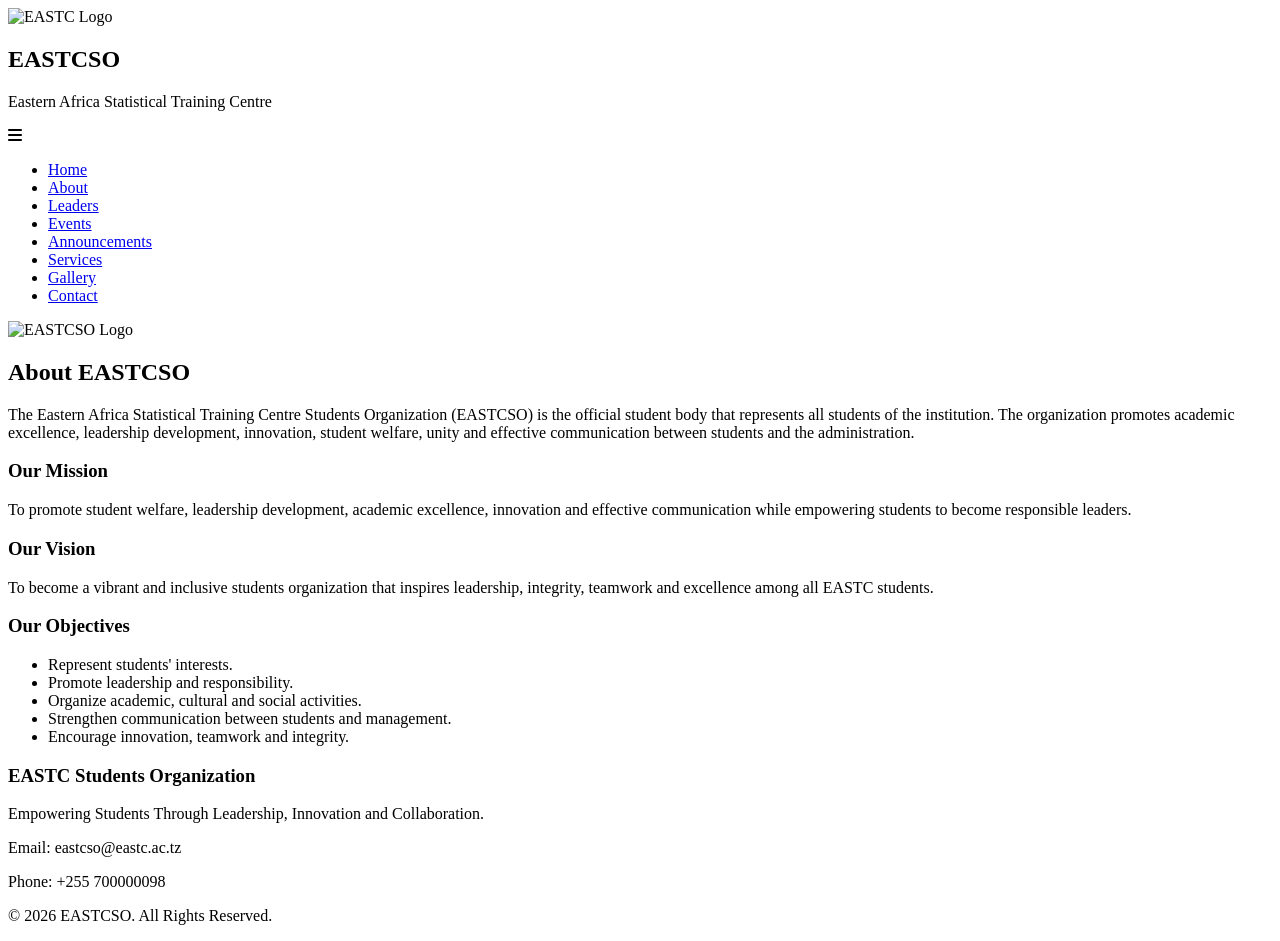
==== about.html @ 0e153372 "Add files via upload initial EASTCSO website" ====
<!DOCTYPE html>
<html lang="en">
<head>

    <meta charset="UTF-8">
    <meta name="viewport" content="width=device-width, initial-scale=1.0">

    <title>EASTCSO | Home</title>

    <link rel="stylesheet" href="css/style.CSS">

    <link rel="stylesheet"
    href="https://cdnjs.cloudflare.com/ajax/libs/font-awesome/6.6.0/css/all.min.css">

<header>

    <div class="logo">

        <img src="images/logo.webp" alt="EASTC Logo">

        <div class="logo-text">

            <h2>EASTCSO</h2>

            <p>Eastern Africa Statistical Training Centre</p>

        </div>

    </div>

    <div class="menu-toggle">
        <i class="fas fa-bars"></i>
    </div>

    <nav class="navbar">

        <ul>

            <li><a href="index.html">Home</a></li>

            <li><a href="about.html">About</a></li>

            <li><a href="leaders.html">Leaders</a></li>

            <li><a href="events.html">Events</a></li>

            <li><a href="announcements.html">Announcements</a></li>

            <li><a href="services.html">Services</a></li>

            <li><a href="gallery.html">Gallery</a></li>

            <li><a href="contact.html">Contact</a></li>

        </ul>

    </nav>

</header>


<!--================== ABOUT ==================-->



<section class="about" id="about">

    <div class="about-container">

        <div class="about-image">

            <img src="images/logo.webp" alt="EASTCSO Logo">

        </div>

        <div class="about-content">

            <h2>About EASTCSO</h2>

            <p>
                The Eastern Africa Statistical Training Centre Students Organization
                (EASTCSO) is the official student body that represents all students
                of the institution. The organization promotes academic excellence,
                leadership development, innovation, student welfare, unity and
                effective communication between students and the administration.
            </p>

            <h3>Our Mission</h3>

            <p>
                To promote student welfare, leadership development, academic
                excellence, innovation and effective communication while empowering
                students to become responsible leaders.
            </p>

            <h3>Our Vision</h3>

            <p>
                To become a vibrant and inclusive students organization that inspires
                leadership, integrity, teamwork and excellence among all EASTC
                students.
            </p>

            <h3>Our Objectives</h3>

            <ul>

                <li>Represent students' interests.</li>

                <li>Promote leadership and responsibility.</li>

                <li>Organize academic, cultural and social activities.</li>

                <li>Strengthen communication between students and management.</li>

                <li>Encourage innovation, teamwork and integrity.</li>

            </ul>

        </div>

    </div>

</section>






<!--================== FOOTER ==================-->

<footer>

    <h3>EASTC Students Organization</h3>

    <p>

        Empowering Students Through Leadership,
        Innovation and Collaboration.

    </p>

    <p>

        Email:
        eastcso@eastc.ac.tz

    </p>

    <p>

        Phone:
        +255 700000098

    </p>

    <p>

        &copy; 2026 EASTCSO.
        All Rights Reserved.

    </p>

</footer>

</body>
</html>
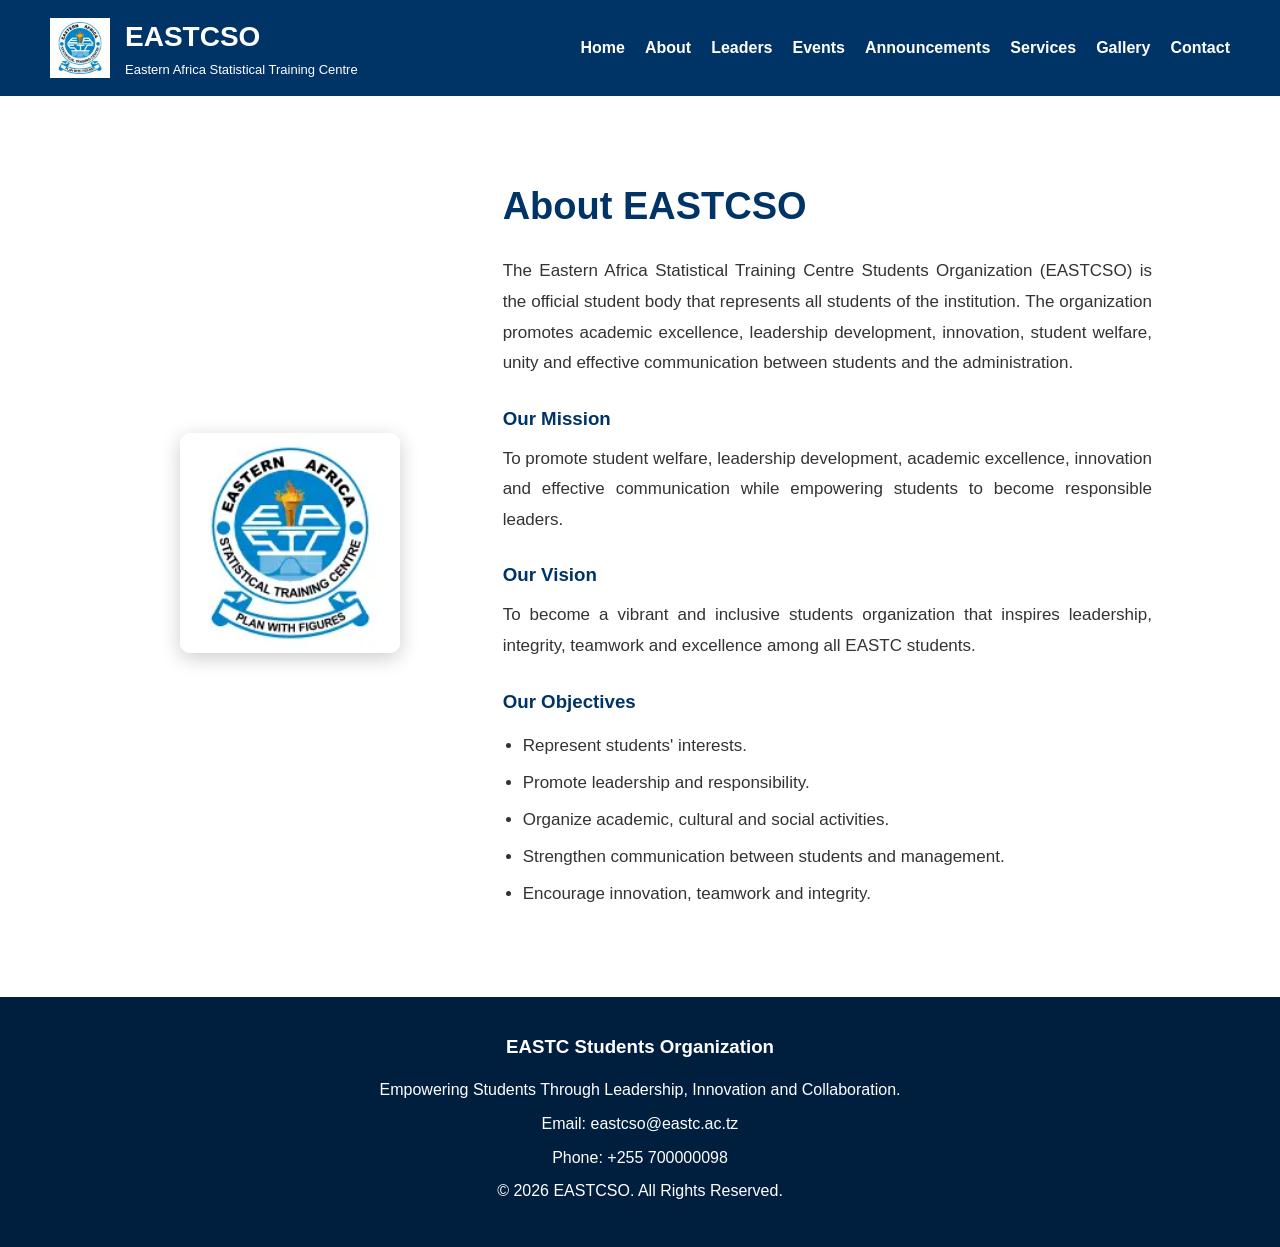
==== commit 9ca85918: "Update about.html changed" ====
--- a/about.html
+++ b/about.html
@@ -7,7 +7,7 @@
 
     <title>EASTCSO | Home</title>
 
-    <link rel="stylesheet" href="css/style.CSS">
+    <link rel="stylesheet" href="css/style.css">
 
     <link rel="stylesheet"
     href="https://cdnjs.cloudflare.com/ajax/libs/font-awesome/6.6.0/css/all.min.css">
@@ -28,9 +28,7 @@
 
     </div>
 
-    <div class="menu-toggle">
-        <i class="fas fa-bars"></i>
-    </div>
+   
 
     <nav class="navbar">
 
@@ -165,4 +163,4 @@
 </footer>
 
 </body>
-</html>+</html>
--- a/css/style.css
+++ b/css/style.css
@@ -0,0 +1,1191 @@
+*{
+    margin:0;
+    padding:0;
+    box-sizing:border-box;
+}
+
+body{
+    font-family:Arial, Helvetica, sans-serif;
+    background:#f5f5f5;
+    color:#333;
+    line-height:1.6;
+}
+
+a{
+    text-decoration:none;
+}
+
+ul{
+    list-style:none;
+}
+
+header{
+    background:#003366;
+    color:white;
+    display:flex;
+    justify-content:space-between;
+    align-items:center;
+    padding:15px 50px;
+}
+
+.logo{
+    display:flex;
+    align-items:center;
+}
+
+.logo img{
+    width:60px;
+    height:60px;
+    margin-right:15px;
+}
+
+.logo-text h2{
+    font-size:28px;
+}
+
+.logo-text p{
+    font-size:13px;
+}
+
+nav ul{
+    display:flex;
+    gap:20px;
+}
+
+nav ul li a{
+    color:white;
+    font-weight:bold;
+    transition:0.3s;
+}
+
+nav ul li a:hover{
+    color:#FFD700;
+}
+
+.hero{
+    background:url("../images/hero.jfif");
+    background-size:cover;
+    background-position:center;
+    height:90vh;
+}
+
+.overlay{
+    width:100%;
+    height:100%;
+    background:rgba(0,0,0,0.55);
+    display:flex;
+    justify-content:center;
+    align-items:center;
+    text-align:center;
+}
+
+.hero-content{
+    color:white;
+    width:70%;
+}
+
+.hero-content h1{
+    font-size:55px;
+    margin-bottom:20px;
+}
+
+.hero-content p{
+    font-size:22px;
+    margin-bottom:30px;
+}
+
+.btn{
+    display:inline-block;
+    background:#FFD700;
+    color:#003366;
+    padding:15px 35px;
+    border-radius:6px;
+    font-size:18px;
+    font-weight:bold;
+}
+
+.btn:hover{
+    background:white;
+}
+
+/*============================
+ABOUT SECTION
+============================*/
+
+.about{
+
+    padding:80px 10%;
+
+    background:#ffffff;
+
+}
+
+.about-container{
+
+    display:grid;
+
+    grid-template-columns:1fr 2fr;
+
+    gap:50px;
+
+    align-items:center;
+
+}
+
+.about-image{
+
+    text-align:center;
+
+}
+
+.about-image img{
+
+    width:220px;
+
+    max-width:100%;
+
+    border-radius:10px;
+
+    box-shadow:0 5px 20px rgba(0,0,0,.2);
+
+}
+
+.about-content{
+
+    text-align:left;
+
+}
+
+.about-content h2{
+
+    color:#003366;
+
+    font-size:38px;
+
+    margin-bottom:20px;
+
+}
+
+.about-content h3{
+
+    color:#003366;
+
+    margin-top:25px;
+
+    margin-bottom:10px;
+
+}
+
+.about-content p{
+
+    font-size:17px;
+
+    line-height:1.8;
+
+    text-align:justify;
+
+}
+
+.about-content ul{
+
+    margin-top:15px;
+
+    padding-left:20px;
+
+}
+
+.about-content ul li{
+
+    list-style:disc;
+
+    margin-bottom:10px;
+
+    font-size:17px;
+
+}
+
+
+
+.values{
+    background:#eef4ff;
+    padding:70px;
+    text-align:center;
+}
+
+.values h2{
+    margin-bottom:40px;
+    color:#003366;
+}
+
+.value-container{
+    display:flex;
+    justify-content:center;
+    gap:20px;
+    flex-wrap:wrap;
+}
+
+.card{
+    width:250px;
+    background:white;
+    padding:25px;
+    border-radius:10px;
+    box-shadow:0 5px 15px rgba(0,0,0,0.2);
+}
+
+.card i{
+    font-size:40px;
+    color:#003366;
+    margin-bottom:15px;
+}
+
+.card h3{
+    margin-bottom:10px;
+}
+
+.stats{
+    background:#003366;
+    color:white;
+    display:flex;
+    justify-content:space-around;
+    flex-wrap:wrap;
+    padding:60px;
+}
+
+.stat{
+    text-align:center;
+}
+
+.stat h2{
+    font-size:42px;
+}
+
+footer{
+    background:#001f3f;
+    color:white;
+    text-align:center;
+    padding:35px;
+}
+
+footer h3{
+    margin-bottom:15px;
+}
+
+footer p{
+    margin:8px 0;
+}
+/*====================================
+LEADERSHIP SECTION
+====================================*/
+
+.leaders{
+
+    padding:80px 10%;
+
+    background:greenyellow;
+
+    text-align:center;
+
+}
+
+.leaders h2{
+
+    font-size:38px;
+
+    color:#003366;
+
+    margin-bottom:20px;
+
+}
+
+.leader-intro{
+
+    max-width:900px;
+
+    margin:auto;
+
+    margin-bottom:40px;
+
+    font-size:18px;
+
+    line-height:1.8;
+
+}
+
+.leaders-container{
+
+    display:flex;
+
+    justify-content:center;
+
+    align-items:center;
+
+}
+
+.leaders-container img{
+
+    width:100%;
+
+    max-width:900px;
+
+    border-radius:15px;
+
+    box-shadow:0 10px 25px rgba(0,0,0,.25);
+
+    transition:.4s;
+
+}
+
+.leaders-container img:hover{
+
+    transform:scale(1.02);
+
+}
+
+/*========================
+EVENTS
+========================*/
+
+.events{
+
+    padding:80px 10%;
+
+    background:#f8f9fc;
+
+}
+
+.events h2{
+
+    text-align:center;
+
+    color:#003366;
+
+    margin-bottom:40px;
+
+    font-size:38px;
+
+}
+
+.events-container{
+
+    display:grid;
+
+    grid-template-columns:repeat(auto-fit,minmax(300px,1fr));
+
+    gap:25px;
+
+}
+
+.event-card{
+
+    background:white;
+
+    padding:25px;
+
+    border-radius:10px;
+
+    box-shadow:0 5px 15px rgba(0,0,0,.15);
+
+    transition:.3s;
+
+}
+
+.event-card:hover{
+
+    transform:translateY(-8px);
+
+}
+
+.event-card h3{
+
+    color:#003366;
+
+    margin-bottom:15px;
+
+}
+
+.event-card p{
+
+    margin-bottom:10px;
+
+}
+
+.events-hero{
+
+    background:url("../images/event.jpg");
+
+    background-size:cover;
+
+    background-position:center;
+     height:90vh;
+}
+
+/*========================
+ANNOUNCEMENTS
+========================*/
+
+.announcements{
+
+    padding:80px 10%;
+
+    background:#eef4ff;
+
+}
+
+.announcements h2{
+
+    text-align:center;
+
+    color:#003366;
+
+    margin-bottom:40px;
+
+    font-size:38px;
+
+}
+
+.announcement-container{
+
+    display:grid;
+
+    grid-template-columns:repeat(auto-fit,minmax(320px,1fr));
+
+    gap:25px;
+
+}
+
+.announcement-card{
+
+    background:white;
+
+    padding:25px;
+
+    border-radius:10px;
+
+    box-shadow:0 5px 15px rgba(0,0,0,.15);
+
+    transition:.3s;
+
+}
+
+.announcement-card:hover{
+
+    transform:translateY(-8px);
+
+}
+
+.announcement-card h3{
+
+    color:#003366;
+
+    margin-bottom:15px;
+
+}
+
+.announcements-hero{
+
+    background:url("../images/announce.jpg");
+
+    background-size:cover;
+
+    background-position:center 25%;
+
+    background-repeat:no-repeat;
+
+    height:90vh;
+
+}
+
+/*========================
+SERVICES
+========================*/
+
+.services{
+
+    padding:80px 10%;
+
+    background:#ffffff;
+
+    text-align:center;
+
+}
+
+.services h2{
+
+    color:#003366;
+
+    font-size:38px;
+
+    margin-bottom:20px;
+
+}
+
+.service-intro{
+
+    max-width:850px;
+
+    margin:0 auto 40px;
+
+    font-size:18px;
+
+    line-height:1.8;
+
+}
+
+.services-container{
+
+    display:grid;
+
+    grid-template-columns:repeat(auto-fit,minmax(280px,1fr));
+
+    gap:25px;
+
+}
+
+.service-card{
+
+    background:#f8f9fc;
+
+    padding:30px;
+
+    border-radius:12px;
+
+    box-shadow:0 5px 15px rgba(0,0,0,.15);
+
+    transition:.3s;
+
+}
+
+.service-card:hover{
+
+    transform:translateY(-8px);
+
+}
+
+.service-card i{
+
+    font-size:45px;
+
+    color:#003366;
+
+    margin-bottom:20px;
+
+}
+
+.service-card h3{
+
+    margin-bottom:15px;
+
+    color:#003366;
+
+}
+
+.service-card p{
+
+    line-height:1.7;
+
+}
+
+.services-hero{
+
+    background:url("../images/services.jfif");
+
+    background-size:cover;
+
+    background-position:center;
+
+    background-repeat:no-repeat;
+
+}
+
+/*========================
+GALLERY
+========================*/
+
+.gallery{
+
+    padding:80px 10%;
+
+    background:#ffffff;
+
+    text-align:center;
+
+}
+
+.gallery h2{
+
+    font-size:38px;
+
+    color:#003366;
+
+    margin-bottom:20px;
+
+}
+
+.gallery-text{
+
+    max-width:800px;
+
+    margin:auto;
+
+    margin-bottom:40px;
+
+    font-size:18px;
+
+}
+
+.gallery-container{
+
+    display:grid;
+
+    grid-template-columns:repeat(auto-fit,minmax(280px,1fr));
+
+    gap:20px;
+
+}
+
+.gallery-container img{
+
+    width:100%;
+
+    height:250px;
+
+    object-fit:cover;
+
+    border-radius:10px;
+
+    transition:.4s;
+
+    box-shadow:0 5px 15px rgba(0,0,0,.2);
+
+}
+
+.gallery-container img:hover{
+
+    transform:scale(1.05);
+
+}
+
+.gallery-hero{
+
+    background:url("../images/pic7.jfif");
+
+    background-size:cover;
+
+    background-position:center;
+
+    background-repeat:no-repeat;
+
+}
+
+/*========================
+CONTACT HERO
+========================*/
+
+.contact-hero{
+
+    background: url("../images/reachus.jfif");
+
+    background-size: cover;
+
+    background-position: center;
+
+    background-repeat: no-repeat;
+
+    height: 90vh;
+
+}
+.contact{
+
+    padding:80px 10%;
+
+    background:#f8f9fc;
+
+}
+
+.contact h2{
+
+    text-align:center;
+
+    color:#003366;
+
+    font-size:38px;
+
+    margin-bottom:20px;
+
+}
+
+.contact-intro{
+
+    text-align:center;
+
+    max-width:800px;
+
+    margin:0 auto 50px;
+
+    font-size:18px;
+
+}
+
+.contact-container{
+
+    display:grid;
+
+    grid-template-columns:1fr 1fr;
+
+    gap:40px;
+
+}
+
+.contact-info{
+
+    background:white;
+
+    padding:35px;
+
+    border-radius:10px;
+
+    box-shadow:0 5px 15px rgba(0,0,0,.15);
+
+}
+
+.contact-form{
+
+    background:white;
+
+    padding:35px;
+
+    border-radius:10px;
+
+    box-shadow:0 5px 15px rgba(0,0,0,.15);
+
+}
+
+.contact-form input,
+.contact-form textarea{
+
+    width:100%;
+
+    padding:15px;
+
+    margin-bottom:20px;
+
+    border:1px solid #ccc;
+
+    border-radius:6px;
+
+    font-size:16px;
+
+}
+
+.contact-form textarea{
+
+    resize:none;
+
+}
+
+.contact-form button{
+
+    border:none;
+
+    cursor:pointer;
+
+}
+
+/*====================================
+LOGIN PAGE
+====================================*/
+
+.login-page{
+
+    height:100vh;
+
+    display:flex;
+
+    justify-content:center;
+
+    align-items:center;
+
+    background:#f5f7fa;
+
+}
+
+.login-box{
+
+    width:420px;
+
+    background:white;
+
+    padding:40px;
+
+    border-radius:12px;
+
+    box-shadow:0 10px 30px rgba(0,0,0,.2);
+
+    text-align:center;
+
+}
+
+.login-box img{
+
+    width:90px;
+
+    margin-bottom:20px;
+
+}
+
+.login-box h2{
+
+    color:#003366;
+
+    margin-bottom:10px;
+
+}
+
+.login-box p{
+
+    color:#555;
+
+    margin-bottom:20px;
+
+}
+
+.login-box input{
+
+    width:100%;
+
+    padding:15px;
+
+    margin-bottom:20px;
+
+    border:1px solid #ccc;
+
+    border-radius:6px;
+
+    font-size:16px;
+
+    outline:none;
+
+}
+
+.login-box input:focus{
+
+    border:2px solid #003366;
+
+}
+
+.login-box button{
+
+    width:100%;
+
+    padding:15px;
+
+    background:#003366;
+
+    color:white;
+
+    border:none;
+
+    border-radius:6px;
+
+    font-size:18px;
+
+    cursor:pointer;
+
+    transition:.3s;
+
+}
+
+.login-box button:hover{
+
+    background:#00509d;
+
+}
+
+#message{
+
+    margin-top:15px;
+
+    font-weight:bold;
+
+}
+
+/*=====================================
+ADMIN DASHBOARD
+=====================================*/
+
+.admin-container{
+
+    display:flex;
+
+    min-height:100vh;
+
+}
+
+.sidebar{
+
+    width:270px;
+
+    background:#003366;
+
+    color:white;
+
+    padding:30px;
+
+}
+
+.admin-logo{
+
+    text-align:center;
+
+    margin-bottom:40px;
+
+}
+
+.admin-logo img{
+
+    width:90px;
+
+    margin-bottom:10px;
+
+}
+
+.admin-logo h2{
+
+    margin-bottom:5px;
+
+}
+
+.sidebar ul{
+
+    list-style:none;
+
+}
+
+.sidebar ul li{
+
+    margin-bottom:20px;
+
+}
+
+.sidebar ul li a{
+
+    color:white;
+
+    text-decoration:none;
+
+    font-size:18px;
+
+    display:block;
+
+    transition:.3s;
+
+}
+
+.sidebar ul li a:hover{
+
+    color:#FFD700;
+
+}
+
+.admin-content{
+
+    flex:1;
+
+    padding:40px;
+
+    background:#f4f7fc;
+
+}
+
+.admin-content h1,
+.admin-content h2{
+
+    color:#003366;
+
+    margin-bottom:20px;
+
+}
+
+#eventForm,
+#announcementForm{
+
+    display:flex;
+
+    flex-direction:column;
+
+    gap:15px;
+
+    margin-bottom:30px;
+
+}
+
+#eventForm input,
+#eventForm textarea,
+#announcementForm input,
+#announcementForm textarea{
+
+    padding:15px;
+
+    border:1px solid #ccc;
+
+    border-radius:6px;
+
+    font-size:16px;
+
+}
+
+#eventForm button,
+#announcementForm button{
+
+    background:#003366;
+
+    color:white;
+
+    border:none;
+
+    padding:15px;
+
+    border-radius:6px;
+
+    cursor:pointer;
+
+}
+
+#eventForm button:hover,
+#announcementForm button:hover{
+
+    background:#00509d;
+
+}
+
+/*=====================================
+RESPONSIVE DESIGN
+=====================================*/
+
+@media screen and (max-width:768px){
+
+header{
+    flex-direction:column;
+    padding:20px;
+    text-align:center;
+}
+
+.logo{
+    flex-direction:column;
+}
+
+.logo img{
+    margin-right:0;
+    margin-bottom:10px;
+}
+
+nav ul{
+    flex-direction:column;
+    gap:12px;
+    margin-top:20px;
+}
+
+.hero,
+.events-hero,
+.announcements-hero,
+.services-hero,
+.gallery-hero,
+.contact-hero{
+    height:60vh;
+}
+
+.hero-content{
+    width:90%;
+}
+
+.hero-content h1{
+    font-size:32px;
+}
+
+.hero-content p{
+    font-size:17px;
+}
+
+.about-container{
+    grid-template-columns:1fr;
+    text-align:center;
+}
+
+.about-content{
+    text-align:left;
+}
+
+.values{
+    padding:40px 20px;
+}
+
+.stats{
+    flex-direction:column;
+    gap:30px;
+}
+
+.leaders{
+    padding:50px 20px;
+}
+
+.events,
+.announcements,
+.services,
+.gallery,
+.contact{
+    padding:50px 20px;
+}
+
+.events-container,
+.announcement-container,
+.services-container,
+.gallery-container{
+    grid-template-columns:1fr;
+}
+
+.contact-container{
+    grid-template-columns:1fr;
+}
+
+.login-box{
+    width:95%;
+    padding:25px;
+}
+
+.admin-container{
+    flex-direction:column;
+}
+
+.sidebar{
+    width:100%;
+    padding:20px;
+}
+
+.sidebar ul{
+    display:flex;
+    flex-wrap:wrap;
+    justify-content:center;
+    gap:15px;
+}
+
+.sidebar ul li{
+    margin-bottom:0;
+}
+
+.admin-content{
+    padding:20px;
+}
+
+#eventForm input,
+#eventForm textarea,
+#announcementForm input,
+#announcementForm textarea{
+    width:100%;
+}
+
+img{
+    max-width:100%;
+    height:auto;
+}
+
+}
